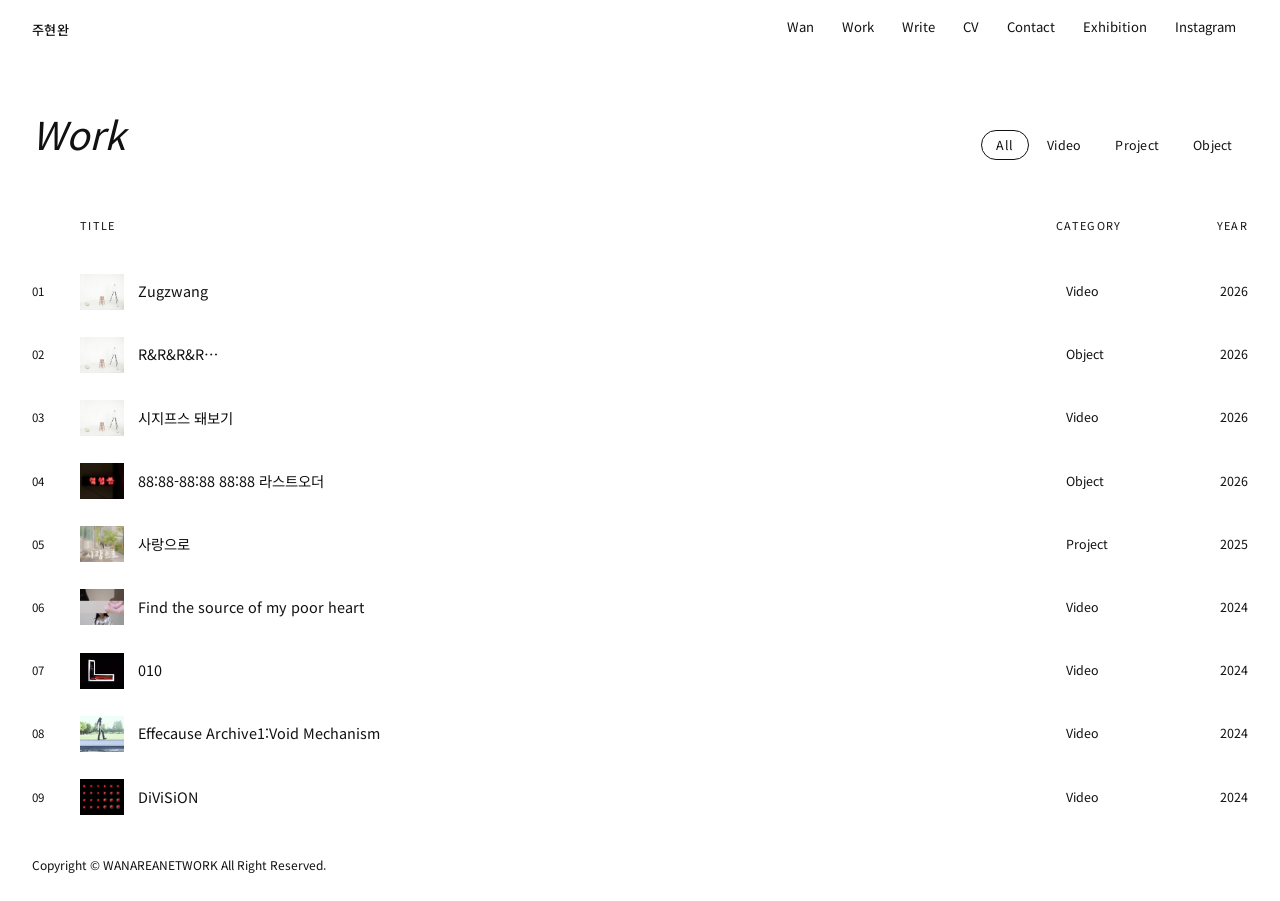
==== archive.html @ fe93b8cf "Update archive.html" ====
<!DOCTYPE html>
<html lang="ko">
<head>
  <meta charset="UTF-8" />
  <meta name="viewport" content="width=device-width, initial-scale=1.0" />
  <title>Work — WANAREANETWORK</title>
  <link rel="stylesheet" href="css/style.css" />
  <link rel="preconnect" href="https://fonts.googleapis.com" />
  <link rel="preconnect" href="https://fonts.gstatic.com" crossorigin />
  <link rel="stylesheet" href="https://cdn.jsdelivr.net/gh/orioncactus/pretendard@v1.3.9/dist/web/static/pretendard.css" />
</head>
<body class="page-archive">

  <!-- ========== HEADER ========== -->
  <header class="site-header">
    <div class="header-left">
      <a href="index.html" class="site-name">주현완</a>
    </div>
    <nav class="header-nav">
      <a href="index.html" class="nav-link">Wan</a>
      <a href="archive.html" class="nav-link active">Work</a>
      <a href="write.html" class="nav-link">Write</a>
      <a href="cv.html" class="nav-link">CV</a>
      <a href="mailto:krhwyy@gmail.com" class="nav-link">Contact</a>
      <a href="exhibition.html" class="nav-link">Exhibition</a>
      <a href="https://instagram.com/3qcnet" target="_blank" class="nav-link">Instagram</a>
    </nav>
  </header>

  <!-- ========== ARCHIVE HEADER ========== -->
  <div class="archive-topbar">
    <h1 class="archive-title">Work</h1>
    <div class="archive-filters">
      <button class="filter-btn active" data-filter="all">All</button>
      <button class="filter-btn" data-filter="video">Video</button>
      <button class="filter-btn" data-filter="project">Project</button>
      <button class="filter-btn" data-filter="object">Object</button>
    </div>
  </div>

  <!-- ========== ARCHIVE TABLE ========== -->
  <main class="archive-main">
    <div class="archive-table-header">
      <span class="col-num"></span>
      <span class="col-title">Title</span>
      <span class="col-cat">Category</span>
      <span class="col-year">Year</span>
    </div>

    <div class="archive-list" id="archiveList">

      <div class="archive-row"
           data-cat="video"
           data-thumb="images/zz1.jpg"
           data-link=""
           data-images="images/zz1.jpg,images/zz2.jpg,images/zz3.jpg"
           data-caption="Single Channel Video, Color, Sound, 21' 15”, 2026, KR717."
           data-desc="Zugzwang:
남성 명사 [체스] 착수 강제(불리하게 만드는 수이지만 그것밖에 둘 수 있는 것이 없는 상황, 울며 겨자 먹기 같은 상황);  
 한 인물이 자신의 몸에 붙어있는 장기를 떼 내려는 시도를 한다. 이 장기는 어떤 사건으로부터 생겨난 것도 아니고, 기능이 분명하지도 않다. 그저 처음부터 인물에게 딸려있던 것이다. 

그러나 결국 그 시도는 좌절되고, 그는 그것을 안은 채 살아가기로 한다."
           data-url="https://youtu.be/cE1QT438OZc">
        <span class="col-num">01</span>
        <span class="col-title">
          <span class="row-thumb"><img src="images/cap1.jpg" alt="" /></span>
          Zugzwang
        </span>
        <span class="col-cat">Video</span>
        <span class="col-year">2026</span>
      </div>

      <div class="archive-row"
           data-cat="object"
           data-thumb="images/cap1jpg"
           data-link=""
           data-images="images/sys.jpg,images/cap1.jpg"
           data-caption="Cyanotype on fabric, Conveyor belt, Bubble machine, UV lamp, Lumber, A x A x 100cm, 2026."
           data-desc="막금..."
           data-url="https://youtu.be/cE1QT438OZc">
        <span class="col-num">02</span>
        <span class="col-title">
          <span class="row-thumb"><img src="images/cap1.jpg" alt="" /></span>
          R&R&R&R…
        </span>
        <span class="col-cat">Object</span>
        <span class="col-year">2026</span>
      </div>

      <div class="archive-row"
           data-cat="video"
           data-thumb="images/cap1jpg"
           data-link=""
           data-images="images/sys.jpg,images/cap1.jpg"
           data-caption="Single Channel Video, Color, Sound, 5' 30”, 2026."
           data-desc="나는 영상 속 인물이 되어 연속적이고 무의미한 행위를 반복한다.
활이 끊어져서 온전한 소리가 나지 않지만, 악기를 계속 연주해 보려고 한다. 인간과 불완전하게 닮아있는 마네킹을 계속 끌어안아보려고 한다.
완성이 목적이지만, 화면 외부의 개입으로 인해 작업이 방해되는 상황 속에서도 뜨개질을 계속 이어나갈 수밖에 없다. 이미 하얀 캔버스를 흰 물감으로 칠해 채워보려고 한다.
이러한 행동들을 통해 찾을 수 있는 의미는 없다. 그저 이 세계 속의 무의미함을 인정하고 가만히 응시한다."
           data-url="https://youtu.be/cE1QT438OZc">
        <span class="col-num">03</span>
        <span class="col-title">
          <span class="row-thumb"><img src="images/cap1.jpg" alt="" /></span>
          시지프스 돼보기
        </span>
        <span class="col-cat">Video</span>
        <span class="col-year">2026</span>
      </div>

      <div class="archive-row"
           data-cat="object"
           data-thumb="images/884.jpg"
           data-link=""
           data-images="images/88p3.jpg,images/88p2.jpg,images/88p.jpg"
           data-caption="Led Panel, 59.5 x 12cm, 2026."
           data-desc="일상에서 수도없이 발견되는 매체인 전광판의 공공적인 성격을 사용하여 개인적 고백을 사회적인 영역으로 확장시켜보고자 한다. 
영상 속 전광판은 화면 밖 실물로 전시된다. 깜빡이며 송출되는 ‘영업중’이라는 텍스트는 어디서든  발견할 수 있는 평범한 문구이다. 하지만 이 흔한 텍스트는 삶 속에서 어쩔 수 없이 존재할 수밖에 없을 때 느껴지는 근원적인 권태를 대변한다. 
영상 속에서 정상적으로 작동되는 것과 달리, 현실의  전광판에서는 에러가 나고 지직거리는 오류가 발생한다.
 모든 것이 부질없고 허무하다는 사실을 깨달았더라도 그걸 부정하거나 도망치지 않는다."
           data-url="https://youtu.be/nIjxMYMQOyw">
        <span class="col-num">04</span>
        <span class="col-title">
          <span class="row-thumb"><img src="images/884.jpg" alt="" /></span>
          88:88-88:88 
          88:88 라스트오더
        </span>
        <span class="col-cat">Object</span>
        <span class="col-year">2026</span>
      </div>

      <div class="archive-row"
           data-cat="project"
           data-thumb="images/Love5.jpeg"
           data-link=""
           data-images="images/Love5.jpeg,images/Love2.jpeg,images/Love.jpeg,images/Love3.jpeg,images/Love4.jpeg"
           data-caption="민태림 감독, Still Cut, 2025."
           data-desc="중앙대학교 3학년 단편영화
           미술감독(소품/분장)으로 참여했습니다."
           data-url="">
        <span class="col-num">05</span>
        <span class="col-title">
          <span class="row-thumb"><img src="images/Love5.jpeg" alt="" /></span>
          사랑으로
        </span>
        <span class="col-cat">Project</span>
        <span class="col-year">2025</span>
      </div>

      <div class="archive-row"
           data-cat="video"
           data-thumb="images/FMP.JPEG"
           data-link=""
           data-images="images/fmp.jpg,images/fmp2.jpg,images/fmp3.jpg,images/fmp4.jpg,images/fmp5.jpg,images/fmp6.jpg"
           data-caption="Single Channel Video, Color, Sound, 4' 56&quot;, Still Cut, 2024."
           data-desc="2012년(A의 선택에 의해 고향을 떠나게 된),
2015년(느닷없이 출현한 B), 
2018년(자의로 익숙한 곳을 떠났던 사건을 관찰한 C).
가난한 마음의 근원을 추적하기위해 결정적이었을지 모를 세 가지 사건을 되짚어 거슬러본다."
           data-url="">
        <span class="col-num">06</span>
        <span class="col-title">
          <span class="row-thumb"><img src="images/FMP.JPEG" alt="" /></span>
          Find the source of my poor heart
        </span>
        <span class="col-cat">Video</span>
        <span class="col-year">2024</span>
      </div>

    

      <div class="archive-row"
           data-cat="video"
           data-thumb="images/apw1.jpeg"
           data-link=""
           data-images="images/apw1.jpeg,images/apw2.jpeg,images/apw3.jpeg,images/apw4.jpeg,images/apw5.jpeg"
           data-caption="Single Channel Video, Color, Sound, 5' 19”, Still Cut, 2024."
           data-desc="‘다른 차원’에 있는 것 같은 때가 있다. 이 시간과 인생이라는 영화의 한 시퀀스를 놓치고 있는 것 같다. 내 몸 속에 장기가 있는 것은 맞을까? 내 몸 속이 포장 완충재들로 채워져 있을 것 같다. 
"
           data-url="">
        <span class="col-num">07</span>
        <span class="col-title">
          <span class="row-thumb"><img src="images/apw1.jpeg" alt="" /></span>
          010
        </span>
        <span class="col-cat">Video</span>
        <span class="col-year">2024</span>
      </div>

      <div class="archive-row"
           data-cat="video"
           data-thumb="images/sh1.jpeg"
           data-link=""
           data-images="images/sh1.jpeg,images/sh2.jpeg,images/sh3.jpeg,images/sh4.jpeg,images/sh5.jpeg"
           data-caption="Single Channel Video, Color, Sound, 7' 22”, Still Cut, 2024."
           data-desc="창에 부딪혀 죽은 새를 본 적이 있다. 순식간에 머리가 깨져서 날개를 퍼덕거리고만 있는 새의 그 0.5초 남짓되는 찰나의 시간은 내게 너무 가볍게 다가왔다. 
너무나도 한순간에 쉽게 사라져 없어지는 것들과 가볍게 여겨지는 것들."
           data-url="">
        <span class="col-num">08</span>
        <span class="col-title">
          <span class="row-thumb"><img src="images/sh1.jpeg" alt="" /></span>
          Effecause Archive1:Void Mechanism
        </span>
        <span class="col-cat">Video</span>
        <span class="col-year">2024</span>
      </div>

      <div class="archive-row"
           data-cat="video"
           data-thumb="images/Di.jpeg"
           data-link=""
           data-images="images/Di.jpeg"
           data-caption="Single Channel Video, Color, Sound, 44”, 2024."
           data-desc="외출을 하려는데 문을 열기 위해 잡은 도어락이 너무 무겁다. 매일같이 신는 가볍고 편한 이 운동화를 신고 내가 어떻게 걸었더라. 버스에 타기 위해 오르려는 계단이 너무 높아 보인다.
보잘것없는 걱정들에 안심할 수 없는 마음을 시각화한 작업."
           data-url="">
        <span class="col-num">09</span>
        <span class="col-title">
          <span class="row-thumb"><img src="images/Di.jpeg" alt="" 
            /></span>
          DiViSiON
        </span>
        <span class="col-cat">Video</span>
        <span class="col-year">2024</span>
      </div>

    </div>
  </main>

  <!-- ========== 풀스크린 뷰어 ========== -->
  <div id="workViewer" class="work-viewer">
    <div class="viewer-header">
      <button class="viewer-close" id="viewerClose">✕ Close</button>
    </div>
    <div class="viewer-main-img">
      <img id="viewerMainImg" src="" alt="" />
    </div>
    <div class="viewer-strip-wrap">
      <div class="viewer-strip" id="viewerStrip"></div>
    </div>
    <div class="viewer-info">
      <p class="viewer-title" id="viewerTitle"></p>
      <p class="viewer-caption" id="viewerCaption"></p>
      <p class="viewer-desc" id="viewerDesc"></p>
      <a class="viewer-link" id="viewerLink" target="_blank" style="display:none"></a>
    </div>
  </div>

  <!-- ========== FOOTER ========== -->
  <footer class="site-footer">
    <span>Copyright © WANAREANETWORK All Right Reserved.</span>
   
  </footer>

  <script src="js/archive.js"></script>
</body>
</html>
---- css/style.css ----
/* =====================================================
   WANAREA NETWORK — style.css
   ✏️ 색상 변경: :root 변수만 수정하면 됩니다
   ===================================================== */
@import url('https://fonts.googleapis.com/css2?family=Noto+Sans+KR:wght@300;400;500;700&family=Montserrat:wght@300;400;500;600;700;800&&display=swap');
* {
  font-family: 'Noto Sans KR', 'Helvetica Neue', Arial, sans-serif !important;
}
:root {
  --bg: #ffffff;
  --text: #111111;
  --muted: #111111;
  --border: #e0e0e0;
  --accent: #111111;
  --hover-bg: #f5f5f5;

  --font-serif: 'Montserrat', sans-serif;
  --font-sans: 'Montserrat', sans-serif;

  --header-h: 55px;
}

*, *::before, *::after { box-sizing: border-box; margin: 0; padding: 0; }
html { font-size: 16px; scroll-behavior: smooth; }
body {
  font-family: var(--font-sans);
  background: var(--bg);
  color: var(--text);
  line-height: 2.0;
  min-height: 100vh;
}
img { display: block; max-width: 100%; }
a { color: inherit; text-decoration: none; }
button { cursor: pointer; border: none; background: none; font-family: inherit; }

/* =====================================================
   HEADER
   ===================================================== */
.site-header {
  position: fixed; top: 0; left: 0; right: 0; z-index: 50;
  height: var(--header-h);
  display: flex; align-items: center; justify-content: space-between;
  padding: 0 2rem;
  
  background: rgba(255,255,255,0.96);
  backdrop-filter: blur(8px);
}
.site-name {
  font-family: var(--font-sans);
  font-size: 0.82rem;
  font-weight: 500;
  letter-spacing: 0.02em;
}
.header-nav {
  display: flex;
  gap: 0.25rem;
}
.nav-link {
  font-size: 0.82rem;
  font-weight: 400;
  color: var(--muted);
  padding: 0.3rem 0.75rem;
  border-radius: 2px;
  transition: color 0.15s;
}
.nav-link:hover, .nav-link.active {
  color: var(--text);
}

/* =====================================================
   ABOUT PAGE
   ===================================================== */
.page-about {
  background: var(--bg);
}

.about-main {
  display: grid;
  grid-template-columns: 380px 1fr;
  gap: 0;
  min-height: 100vh;
  padding-top: var(--header-h);
  align-items: center;   /* 이거 추가 */
}

/* 좌측 텍스트 영역 */
.about-intro {
  padding: 3.5rem 2.5rem 3rem;
  display: flex;
  flex-direction: column;
  gap: 1.25rem;
  position: static;      /* sticky → static */
  height: auto;          /* 고정 높이 제거 */
  overflow-y: visible;
  align-items: flex-start;
}

.about-headline {
  font-family: var(--font-serif);
  font-size: clamp(2.0rem, 3.2vw, 3rem);
  font-weight: 800;
  line-height: 1.2;
  letter-spacing: -0.01em;
}
.about-headline em {
  font-style: italic;
}

.about-body {
  font-size: 0.88rem;
  color: var(--muted);
  line-height: 1.75;
}

.about-keywords {
  display: flex;
  flex-wrap: wrap;
  gap: 0.4rem;
  margin-top: auto;
  padding-top: 2rem;
  margin-top: 0;  
  padding-left: 0;   
}
.about-keywords span {
  font-size: 0.72rem;
  letter-spacing: 0.08em;
  text-transform: uppercase;
  color: var(--muted);
  border: none;
  padding: 0.28rem 0.75rem;
  border-radius: 0;
}

/* 우측 이미지 영역 */
.about-images {
  display: flex;
  align-items: center;
  justify-content: center;
  min-height: calc(100vh - var(--header-h));
}

.about-img-sub-row {
  display: flex;
  gap: 1rem;          /* ← 두 사진 사이 간격 */
  justify-content: center;
  align-items: center;
  padding: 0 2rem;
  margin-left: 10px;  /* ← 숫자 높이면 오른쪽으로 더 이동 */
}

.about-img-sub img {
  width: 100%;
  object-fit: cover;
  display: block;
}

/* 왼쪽 사진 */
.about-img-sub--1 {
  width: 200px;       /* ← 사진 너비 */
}
.about-img-sub--1 img {
  aspect-ratio: 3/4;  /* ← 세로로 긴 비율 */
}

/* 오른쪽 사진 */
.about-img-sub--2 {
  width: 200px;       /* ← 사진 너비 */
}
.about-img-sub--2 img {
  aspect-ratio: 3/4;  /* ← 가로로 긴 비율 */
 object-position: 45% center; /* 기본값 */
}
/* 이미지 없을 때 힌트 */
.img-empty-hint {
  display: none;
  font-size: 0.72rem;
  color: var(--muted);
  text-align: center;
  padding: 1rem;
}
.empty .img-empty-hint { display: block; }

/* 캡션 */
.img-caption {
  font-size: 0.72rem;
  color: var(--muted);
  font-style: italic;
  margin-top: 0.6rem;
  line-height: 1.55;
}

/* =====================================================
   ARCHIVE PAGE
   ===================================================== */
.page-archive {
  background: var(--bg);
}

.archive-topbar {
  margin-top: var(--header-h);
  padding: 2.5rem 2rem 1.25rem;
  display: flex;
  align-items: baseline;
  justify-content: space-between;
  border-bottom: none;
}

.archive-title {
  font-family: var(--font-serif);
  font-size: clamp(1.8rem, 3vw, 2.8rem);
  font-weight: 400;
  font-style: italic;
}

.archive-filters {
  display: flex;
  gap: 0.2rem;
}

.filter-btn {
  font-size: 0.78rem;
  font-weight: 400;
  color: var(--muted);
  padding: 0.3rem 0.9rem;
  border-radius: 100px;
  border: 1px solid transparent;
  transition: all 0.15s;
  letter-spacing: 0.02em;
}
.filter-btn:hover { color: var(--text); }
.filter-btn.active {
  color: var(--text);
  border-color: var(--text);
}

/* 테이블 헤더 */
.archive-table-header {
  display: grid;
  grid-template-columns: 48px 1fr 120px 72px;
  gap: 0;
  padding: 0.6rem 2rem;
  border-bottom: 1px solid rgba(70, 70, 70, 0.08);
  background: var(--bg);
  position: sticky;
  top: var(--header-h);
  z-index: 10;
  align-items: center;
}
.archive-table-header span {
  font-size: 0.68rem;
  letter-spacing: 0.12em;
  text-transform: uppercase;
  color: var(--muted);
}

/* 아카이브 행 */
.archive-list {
  border-bottom: none;
}

.archive-row {
  display: grid;
  grid-template-columns: 48px 1fr 110px 72px;
  gap: 0;
  align-items: center;
  padding: 0 2rem;
  border-top: 1px solid rgba(70, 70, 70, 0.08);
  cursor: pointer;
  transition: background 0.1s;
  min-height: 60px;
}
.archive-row:hover { background: var(--hover-bg); }
.archive-row.hidden { display: none; }

.col-num {
  font-size: 0.72rem;
  color: var(--muted);
  font-variant-numeric: tabular-nums;
}
.col-title {
  font-size: 0.9rem;
  font-weight: 400;
  display: flex;
  align-items: center;
  gap: 0.85rem;
  padding: 0.85rem 0;
}
.col-cat {
  font-size: 0.78rem;
  color: var(--muted);
}
.col-year {
  font-size: 0.78rem;
  color: var(--muted);
  text-align: right;
}

/* 행 썸네일 */
.row-thumb {
  width: 44px;
  height: 36px;
  flex-shrink: 0;
  overflow: hidden;
  background: #f0f0f0;
}
.row-thumb img {
  width: 100%; height: 100%;
  object-fit: cover;
  transition: opacity 0.2s;
}
.row-thumb img[src=""], .row-thumb img:not([src]) { opacity: 0; }

/* 아카이브 결과 없음 */
.archive-empty {
  padding: 4rem 2rem;
  text-align: center;
  color: var(--muted);
  font-size: 0.85rem;
}

/* =====================================================
   LIGHTBOX
   ===================================================== */
.lightbox {
  display: none;
  position: fixed; inset: 0; z-index: 200;
  background: rgba(0,0,0,0.93);
  align-items: center; justify-content: center;
  flex-direction: column;
  gap: 1rem;
}
.lightbox.open { display: flex; }
.lightbox img {
  max-width: min(90vw, 1000px);
  max-height: 85vh;
  object-fit: contain;
}
.lb-close {
  position: absolute; top: 1.5rem; right: 1.75rem;
  color: rgba(255,255,255,0.5);
  font-size: 1.1rem;
  font-weight: 300;
  transition: color 0.15s;
}
.lb-close:hover { color: #fff; }
.lb-caption {
  font-size: 0.75rem;
  color: rgba(255,255,255,0.4);
  font-style: italic;
  max-width: 600px;
  text-align: center;
}

/* =====================================================
   FOOTER
   ===================================================== */
.site-footer {
  padding: 1.5rem 2rem;
  border-top: none;
  display: flex;
  justify-content: space-between;
  align-items: center;
  font-size: 0.75rem;
  color: var(--muted);
}
.footer-work-link {
  font-size: 0.75rem;
  transition: color 0.15s;
}
.footer-work-link:hover { color: var(--text); }

/* =====================================================
   RESPONSIVE
   ===================================================== */
@media (max-width: 860px) {
  .about-main {
    grid-template-columns: 1fr;
  }
  .about-intro {
    position: static;
    height: auto;
    border-right: none;
    border-bottom: 1px solid var(--border);
    padding: 2.5rem 1.5rem;
  }
  .about-images {
    padding: 2rem 1.5rem;
  }
  .archive-topbar {
    flex-direction: column;
    gap: 1rem;
    align-items: flex-start;
  }
  .archive-table-header,
  .archive-row {
    grid-template-columns: 40px 1fr 90px 56px;
    padding: 0 1.25rem;
  }
  .col-cat { font-size: 0.72rem; }
}

@media (max-width: 560px) {
  .site-header { padding: 0 1.25rem; }
  .nav-link { padding: 0.3rem 0.5rem; }
  .archive-table-header,
  .archive-row { grid-template-columns: 36px 1fr 70px; padding: 0 1rem; }
  .col-year { display: none; }
  .about-img-sub-row { flex-direction: column; }
}
.work-panel {
  position: fixed;
  top: 0; right: 0;
  width: min(560px, 100vw);
  height: 100vh;
  background: var(--bg);
  border-left: 1px solid var(--border);
  z-index: 100;
  transform: translateX(100%);
  transition: transform 0.35s cubic-bezier(0.4, 0, 0.2, 1);
  overflow-y: auto;
}
.work-panel.open { transform: translateX(0); }
.panel-overlay {
  display: none;
  position: fixed; inset: 0;
  background: rgba(0,0,0,0.3);
  z-index: 99;
}
.panel-overlay.open { display: block; }
.panel-inner { padding: 3rem 2.5rem 4rem; position: relative; }
.panel-close { position: absolute; top: 1.5rem; right: 1.75rem; font-size: 1rem; color: var(--muted); }
.panel-close:hover { color: var(--text); }
.panel-images { display: flex; flex-direction: column; gap: 0.75rem; margin-bottom: 2rem; margin-top: 1rem; }
.panel-images img { width: 100%; object-fit: cover; }
.panel-text { display: flex; flex-direction: column; gap: 0.75rem; }
.panel-title { font-size: 1rem; font-weight: 500; }
.panel-caption { font-size: 0.78rem; color: var(--muted); font-style: italic; }
.panel-desc { font-size: 0.85rem; line-height: 1.8; white-space: pre-line; }
.panel-link {
  display: inline-block;
  margin-top: 1rem;
  font-size: 0.82rem;
  border-bottom: 1px solid var(--text);
  padding-bottom: 0.1rem;
}
/* =====================================================
   FULLSCREEN WORK VIEWER
   ===================================================== */
.work-viewer {
  display: none;
  position: fixed;
  inset: 0;
  z-index: 300;
  background: #fff;
  flex-direction: column;
  justify-content: center;
  overflow: hidden;
}
.work-viewer.open { display: flex; }

.viewer-header {
  position: fixed;
  top: 0; left: 0; right: 0;
  height: var(--header-h);
  display: flex;
  align-items: center;
  justify-content: flex-end;
  padding: 0 2rem;
  background: #000000;
  border-bottom: none;
  z-index: 10;
}
.viewer-close {
  font-size: 0.78rem;
  letter-spacing: 0.1em;
  color: var(--muted);
  transition: color 0.15s;
}
.viewer-close:hover { color: var(--text); }



/* 텍스트 */
.viewer-info {
  padding: 1.5rem 4rem 2rem;
  display: flex;
  flex-direction: column;
  gap: 0.4rem;
}
.viewer-title {
  font-size: 1rem;
  font-weight: 500;
}
.viewer-caption {
  font-size: 0.75rem;
  color: var(--muted);
  font-style: italic;
}
.viewer-desc {
  font-size: 0.85rem;
  line-height: 1.8;
  white-space: pre-line;
}
.viewer-link {
  display: inline-block;
  margin-top: 0.75rem;
  font-size: 0.82rem;
  border-bottom: 1px solid var(--text);
  padding-bottom: 0.1rem;
  width: fit-content;
}

/* 헤더 (닫기 버튼) */
.viewer-header {
  position: fixed;
  top: 0; left: 0; right: 0;
  height: var(--header-h);
  display: flex;
  align-items: center;
  justify-content: flex-end;
  padding: 0 2rem;
  background: rgba(255,255,255,0.95);
  backdrop-filter: blur(8px);
  border-bottom: 1px solid var(--border);
  z-index: 10;
}
.viewer-close {
  font-size: 0.78rem;
  letter-spacing: 0.1em;
  color: var(--muted);
  transition: color 0.15s;
}
.viewer-close:hover { color: var(--text); }

.viewer-main-img {
  margin-top: var(--header-h);
  width: 100%;
  max-height: 70vh;
  display: flex;
  align-items: center;
  justify-content: center;
  background: #000;  /* ← 원하는 색으로 */
  overflow: hidden;
}
.viewer-main-img img {
  max-width: 100%;
  max-height: 100%;
  object-fit: contain;
}

/* 가로 스크롤 썸네일 스트립 */
.viewer-strip-wrap {
  
  padding: 0.75rem 2rem;
  overflow-x: hidden !important
  height: auto;
  -webkit-overflow-scrolling: touch;
  background-color: #000000;
}
.viewer-strip {
  display: flex;
  gap: 10px;
  width: 100%;
  justify-content: center; /* 사진들이 중앙에 모이게 함 */
  flex-wrap: wrap;         /* 사진이 너무 많으면 다음 줄로 넘기기 (선택사항) */
}

.viewer-strip img {
  height: 50px;        /* 원하는 높이로 조절 */
  width: auto;
  max-width: calc(20% - 10px);
  aspect-ratio: unset;
  object-fit: cover; /* cover → contain */
  cursor: pointer;
  opacity: 0.5;
  transition: opacity 0.15s;
  border: 1px solid transparent;
}
.viewer-strip img:hover,
.viewer-strip img.active {
  opacity: 1;
  border-color: var(--text);
}

/* 텍스트 정보 */
.viewer-info {
  padding: 2rem 2.5rem 4rem;
  max-width: 640px;
}
.viewer-title {
  font-size: 1.1rem;
  font-weight: 500;
  margin-bottom: 0.5rem;
}
.viewer-caption {
  font-size: 0.78rem;
  color: var(--muted);
  font-style: italic;
  margin-bottom: 0.75rem;
}
.viewer-desc {
  font-size: 0.88rem;
  line-height: 1.9;
  white-space: pre-line;
  color: var(--text);
}
.viewer-link {
  display: inline-block;
  margin-top: 1.25rem;
  font-size: 0.82rem;
  border-bottom: 1px solid var(--text);
  padding-bottom: 0.1rem;
}
/* 1. 뷰어 헤더만 검정으로 */
.viewer-header {
  background: #000000 !important;
  border-bottom: 1px solid #000000 !important;
}

/* 2. 닫기 버튼만 흰색으로 */
.viewer-header .viewer-close {
  color: #ffffff !important;
}

/* 3. 썸네일 스트립 부분만 검정으로 */
.viewer-strip-wrap {
  background-color: #000000 !important;
  border-top: 1px solid #000000 !important;
  border-bottom: 1px solid #000000 !important;
}
/* 뷰어 전체 구조 잡기 */
.work-viewer {
  display: none;
  position: fixed;
  inset: 0;
  z-index: 300;
  background: #000000 !important; /* 전체 배경 검정 */
  overflow-y: auto; /* 내용이 길면 스크롤 가능하게 */
}
.work-viewer.open { display: flex; flex-direction: column; }

/* 메인 이미지 영역 */
.viewer-main-img {
  width: 100%;
  padding:  0; /* 위아래 여백을 줘서 댕강 잘리는 것 방지 */
  display: flex;
  align-items: center;
  justify-content: center;
  background: #000000;
  flex: 1; /* 남은 공간을 다 차지함 */
  min-height: 0;
}
.viewer-main-img img {
  max-width: 90%;
  max-height: 100%;
  object-fit: contain; /* 비율 유지하며 전체 노출 */
}

/* 텍스트 영역 (흰색 박스) */
.viewer-info {
  background: #ffffff !important;
  color: #000000 !important;
  
  /* 여기서 width와 max-width를 수정합니다 */
  width: 100%;           /* 화면 가로폭을 꽉 채움 */
  max-width: 100%;       /* 제한을 없애서 꽉 차게 */
  padding: 3rem 4rem;    /* 좌우 패딩을 늘려서 너무 끝까지 붙지 않게 조절 */
  margin: 0;             /* 중앙 정렬 제거 */
}
@media (max-width: 860px) {
  .site-name {
    display: none;
  }
  .header-nav {
    gap: 0.1rem;
    flex-wrap: nowrap;
    overflow-x: auto;
  }
  .nav-link {
    font-size: 0.72rem;
    padding: 0.3rem 0.4rem;
    white-space: nowrap;
  }
  .about-main {
    grid-template-columns: 1fr;
    align-items: flex-start;
  }
  .about-intro {
    position: static;
    height: auto;
    border-right: none;
    border-bottom: none;
    padding: 2rem 1.5rem 1rem;
  }
  .about-images {
    padding: 1rem 1.5rem 2rem;
    min-height: auto;
  }
  .about-img-sub-row {
    flex-direction: column;
    align-items: center;
  }
  .about-img-sub--1,
  .about-img-sub--2 {
    width: 100%;
  }
  .viewer-main-img {
    flex: 1;
    min-height: 0;
    padding: 0;
  }
  .viewer-main-img img {
    max-width: 100%;
    max-height: 100%;
    object-fit: contain;
  }
  .viewer-strip img {
    height: 40px;
    max-width: calc(25% - 10px);
  }
  .viewer-info {
    padding: 1rem 1.5rem 2rem;
  }
}
.archive-table-header { border-bottom: none; }
.archive-row { border-top: none; }
.about-headline {
  font-weight: 400;      /* Based in Seoul 은 가볍게 */
}
.about-name {
  font-weight: 800;      /* 이름만 볼드 */
  font-size:     /* 이름만 더 크게 (1.2~1.8 사이로 조절) */
}
/* 메인페이지: 스크롤 없애기 */
html { scrollbar-width: none; }
html::-webkit-scrollbar { display: none; }

@media (min-width: 861px) {
  body.page-about {
    height: 100vh;
    height: 100dvh;
    overflow: hidden;
  }
  .page-about .site-footer {
    position: fixed;
    left: 0; right: 0; bottom: 0;
  }
  .page-about #rolling-circles-canvas {
    width: min(calc(100vh - 220px), 880px);
  }
}
/* 원 + 사각형 위로 올리기 */
.page-about #rolling-circles-canvas {
  position: relative;
  top: -90px;
}
.about-name {
  font-family: 'Montserrat', sans-serif !important;
  font-weight: 700 !important;
}
@keyframes rise {
  from { opacity: 0; transform: translateY(14px); }
  to   { opacity: 1; transform: none; }
}

body:not(.page-about):not(.page-write) > .archive-topbar,
body:not(.page-about):not(.page-write) > main {
  animation: rise .6s cubic-bezier(.2,.7,.2,1) backwards;
}

@keyframes fadein { from { opacity: 0; } to { opacity: 1; } }
body.page-write > main { animation: fadein .6s ease-out backwards; }
strong, b, th, h1, h2, h3, h4 {
  font-weight: 500;
}
.cv-section { margin-bottom: 2.5rem; }
.cv-heading {
  font-size: 0.72rem;
  font-weight: 400;
  letter-spacing: 0.12em;
  text-transform: uppercase;
  margin-bottom: 0.75rem;
  opacity: 0.6;
}
.cv-row {
  display: grid;
  grid-template-columns: 110px 1fr;
  font-size: 0.88rem;
  line-height: 1.8;
}
/* 푸터: 한 줄 유지 + 항상 화면 맨 아래 */
body:not(.page-about) {
  display: flex;
  flex-direction: column;
  min-height: 100vh;
  min-height: 100dvh;
}
.site-footer {
  margin-top: auto;
  flex-shrink: 0;
  width: 100%;
}
.site-footer span { white-space: nowrap; }
@media (max-width: 560px) {
  .site-footer span { white-space: normal; }
}
/* exhibition: 제목이 두 줄로 꺾이지 않게 */
body:has(.nav-link.active[href="exhibition.html"]) main td,
body:has(.nav-link.active[href="exhibition.html"]) main th {
  white-space: nowrap;
}
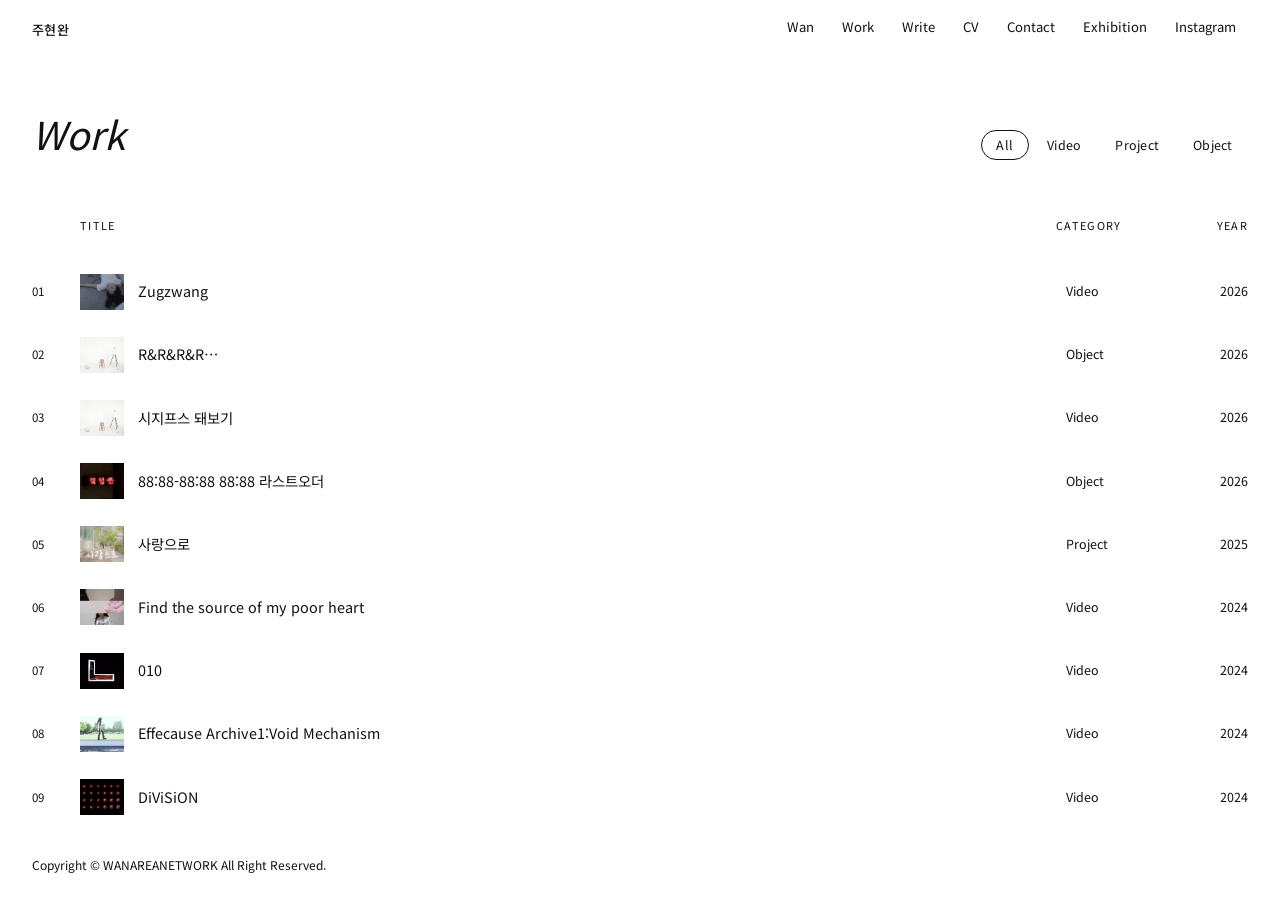
==== commit 122ac69c: "Update archive.html" ====
--- a/archive.html
+++ b/archive.html
@@ -63,7 +63,7 @@
            data-url="https://youtu.be/cE1QT438OZc">
         <span class="col-num">01</span>
         <span class="col-title">
-          <span class="row-thumb"><img src="images/cap1.jpg" alt="" /></span>
+          <span class="row-thumb"><img src="images/zz1.jpg" alt="" /></span>
           Zugzwang
         </span>
         <span class="col-cat">Video</span>
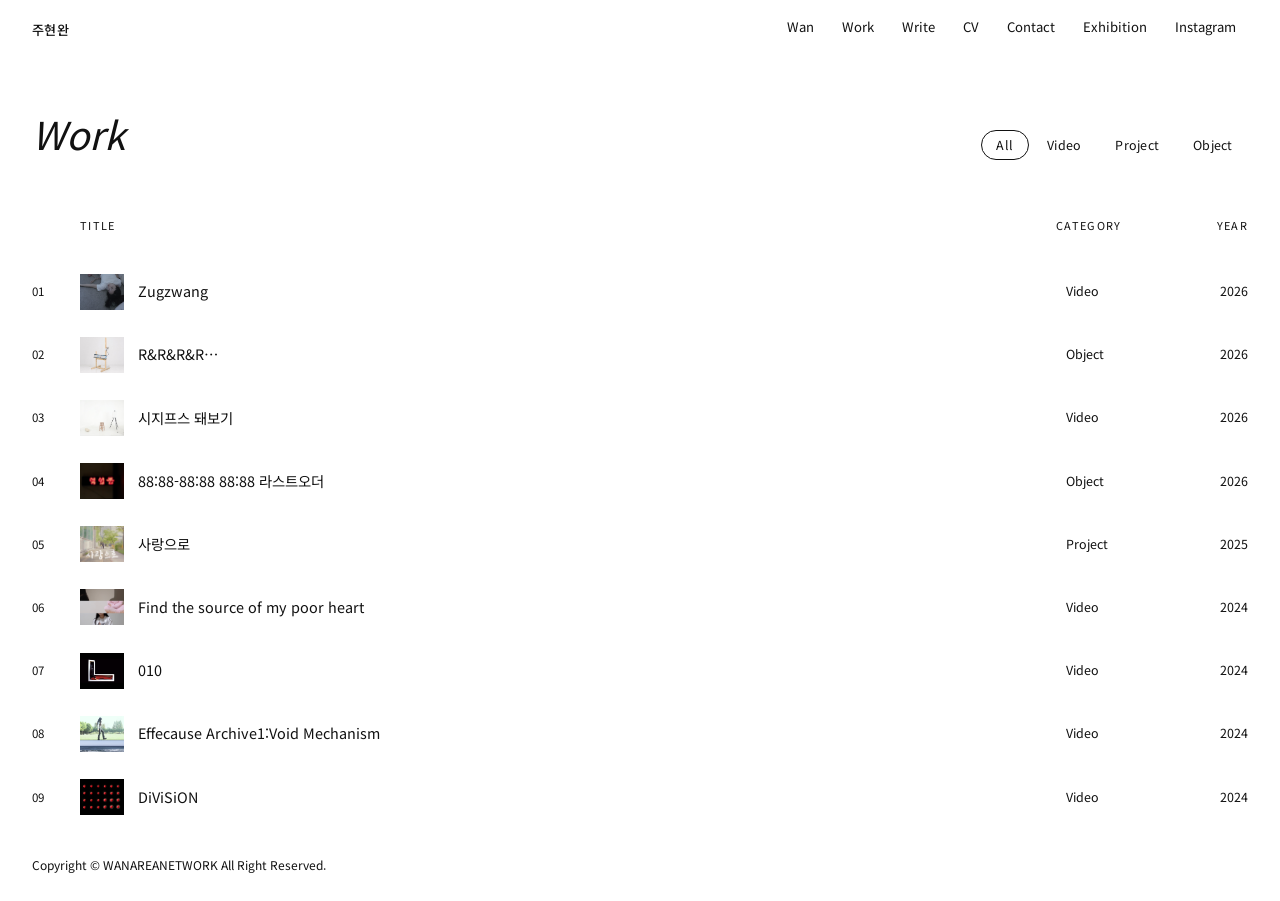
==== commit 57e12d02: "Update archive.html" ====
--- a/archive.html
+++ b/archive.html
@@ -54,10 +54,10 @@
            data-thumb="images/zz1.jpg"
            data-link=""
            data-images="images/zz1.jpg,images/zz2.jpg,images/zz3.jpg"
-           data-caption="Single Channel Video, Color, Sound, 21' 15”, 2026, KR717."
+           data-caption="Hyeonwan JOO(KR717), 2026, Single Channel Video, Color, Sound, 21' 15”."
            data-desc="Zugzwang:
 남성 명사 [체스] 착수 강제(불리하게 만드는 수이지만 그것밖에 둘 수 있는 것이 없는 상황, 울며 겨자 먹기 같은 상황);  
- 한 인물이 자신의 몸에 붙어있는 장기를 떼 내려는 시도를 한다. 이 장기는 어떤 사건으로부터 생겨난 것도 아니고, 기능이 분명하지도 않다. 그저 처음부터 인물에게 딸려있던 것이다. 
+ 한 인물이 자신의 몸에 붙어 있는 장기를 떼 내려는 시도를 한다. 이 장기는 어떤 사건으로부터 생겨난 것도 아니고, 기능이 분명하지도 않다. 그저 처음부터 인물에게 딸려 있던 것이다. 
 
 그러나 결국 그 시도는 좌절되고, 그는 그것을 안은 채 살아가기로 한다."
            data-url="https://youtu.be/cE1QT438OZc">
@@ -72,15 +72,17 @@
 
       <div class="archive-row"
            data-cat="object"
-           data-thumb="images/cap1jpg"
-           data-link=""
-           data-images="images/sys.jpg,images/cap1.jpg"
-           data-caption="Cyanotype on fabric, Conveyor belt, Bubble machine, UV lamp, Lumber, A x A x 100cm, 2026."
-           data-desc="막금..."
+           data-thumb="images/r1jpg"
+           data-link=""
+           data-images="images/r1.jpg,images/r2.jpg,images/r3.jpg"
+           data-caption="Hyeonwan JOO, 2026, Cyanotype on fabric, Conveyor machine, Bubble machine, UV lamp, Glow-in-the-dark paint, Lumber, 42.6 x 45 x 100cm."
+           data-desc="어차피 분리되지 못할 감각을 오히려 시각화해본다. 
+        …
+조금은 숨기고 싶기도 하고"
            data-url="https://youtu.be/cE1QT438OZc">
         <span class="col-num">02</span>
         <span class="col-title">
-          <span class="row-thumb"><img src="images/cap1.jpg" alt="" /></span>
+          <span class="row-thumb"><img src="images/r1.jpg" alt="" /></span>
           R&R&R&R…
         </span>
         <span class="col-cat">Object</span>
@@ -92,7 +94,7 @@
            data-thumb="images/cap1jpg"
            data-link=""
            data-images="images/sys.jpg,images/cap1.jpg"
-           data-caption="Single Channel Video, Color, Sound, 5' 30”, 2026."
+           data-caption="Hyeonwan JOO, 2026, Single Channel Video, Color, Sound, 5' 30”."
            data-desc="나는 영상 속 인물이 되어 연속적이고 무의미한 행위를 반복한다.
 활이 끊어져서 온전한 소리가 나지 않지만, 악기를 계속 연주해 보려고 한다. 인간과 불완전하게 닮아있는 마네킹을 계속 끌어안아보려고 한다.
 완성이 목적이지만, 화면 외부의 개입으로 인해 작업이 방해되는 상황 속에서도 뜨개질을 계속 이어나갈 수밖에 없다. 이미 하얀 캔버스를 흰 물감으로 칠해 채워보려고 한다.
@@ -112,7 +114,7 @@
            data-thumb="images/884.jpg"
            data-link=""
            data-images="images/88p3.jpg,images/88p2.jpg,images/88p.jpg"
-           data-caption="Led Panel, 59.5 x 12cm, 2026."
+           data-caption="Hyeonwan JOO, 2026, Led Panel, 59.5 x 12cm."
            data-desc="일상에서 수도없이 발견되는 매체인 전광판의 공공적인 성격을 사용하여 개인적 고백을 사회적인 영역으로 확장시켜보고자 한다. 
 영상 속 전광판은 화면 밖 실물로 전시된다. 깜빡이며 송출되는 ‘영업중’이라는 텍스트는 어디서든  발견할 수 있는 평범한 문구이다. 하지만 이 흔한 텍스트는 삶 속에서 어쩔 수 없이 존재할 수밖에 없을 때 느껴지는 근원적인 권태를 대변한다. 
 영상 속에서 정상적으로 작동되는 것과 달리, 현실의  전광판에서는 에러가 나고 지직거리는 오류가 발생한다.
@@ -151,7 +153,7 @@
            data-thumb="images/FMP.JPEG"
            data-link=""
            data-images="images/fmp.jpg,images/fmp2.jpg,images/fmp3.jpg,images/fmp4.jpg,images/fmp5.jpg,images/fmp6.jpg"
-           data-caption="Single Channel Video, Color, Sound, 4' 56&quot;, Still Cut, 2024."
+           data-caption="Hyeonwan JOO, 2024, Single Channel Video, Color, Sound, 4' 56&quot;, Still Cut."
            data-desc="2012년(A의 선택에 의해 고향을 떠나게 된),
 2015년(느닷없이 출현한 B), 
 2018년(자의로 익숙한 곳을 떠났던 사건을 관찰한 C).
@@ -173,7 +175,7 @@
            data-thumb="images/apw1.jpeg"
            data-link=""
            data-images="images/apw1.jpeg,images/apw2.jpeg,images/apw3.jpeg,images/apw4.jpeg,images/apw5.jpeg"
-           data-caption="Single Channel Video, Color, Sound, 5' 19”, Still Cut, 2024."
+           data-caption="Hyeonwan JOO, 2024, Single Channel Video, Color, Sound, 5' 19”, Still Cut."
            data-desc="‘다른 차원’에 있는 것 같은 때가 있다. 이 시간과 인생이라는 영화의 한 시퀀스를 놓치고 있는 것 같다. 내 몸 속에 장기가 있는 것은 맞을까? 내 몸 속이 포장 완충재들로 채워져 있을 것 같다. 
 "
            data-url="">
@@ -191,7 +193,7 @@
            data-thumb="images/sh1.jpeg"
            data-link=""
            data-images="images/sh1.jpeg,images/sh2.jpeg,images/sh3.jpeg,images/sh4.jpeg,images/sh5.jpeg"
-           data-caption="Single Channel Video, Color, Sound, 7' 22”, Still Cut, 2024."
+           data-caption="Hyeonwan JOO, 2024, Single Channel Video, Color, Sound, 7' 22”, Still Cut."
            data-desc="창에 부딪혀 죽은 새를 본 적이 있다. 순식간에 머리가 깨져서 날개를 퍼덕거리고만 있는 새의 그 0.5초 남짓되는 찰나의 시간은 내게 너무 가볍게 다가왔다. 
 너무나도 한순간에 쉽게 사라져 없어지는 것들과 가볍게 여겨지는 것들."
            data-url="">
@@ -209,7 +211,7 @@
            data-thumb="images/Di.jpeg"
            data-link=""
            data-images="images/Di.jpeg"
-           data-caption="Single Channel Video, Color, Sound, 44”, 2024."
+           data-caption="Hyeonwan JOO, 2024, Single Channel Video, Color, Sound, 44”."
            data-desc="외출을 하려는데 문을 열기 위해 잡은 도어락이 너무 무겁다. 매일같이 신는 가볍고 편한 이 운동화를 신고 내가 어떻게 걸었더라. 버스에 타기 위해 오르려는 계단이 너무 높아 보인다.
 보잘것없는 걱정들에 안심할 수 없는 마음을 시각화한 작업."
            data-url="">
